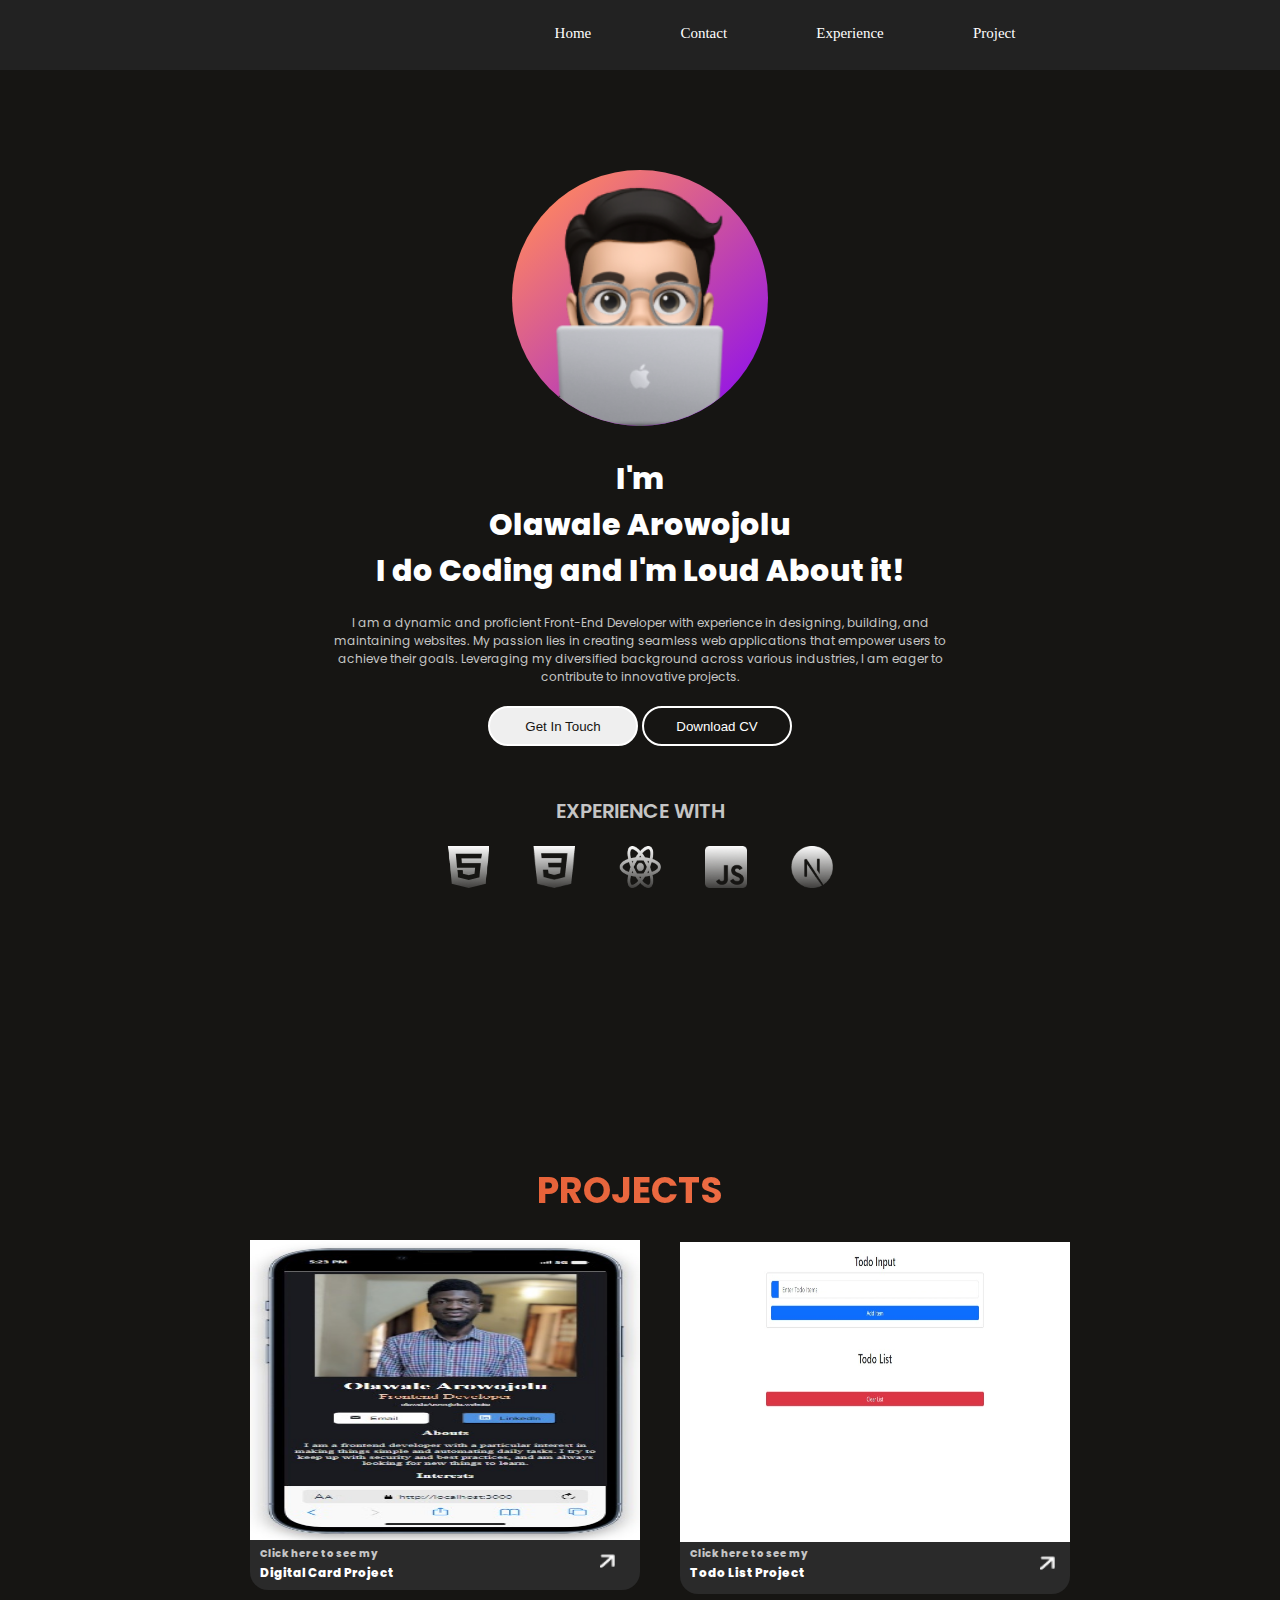
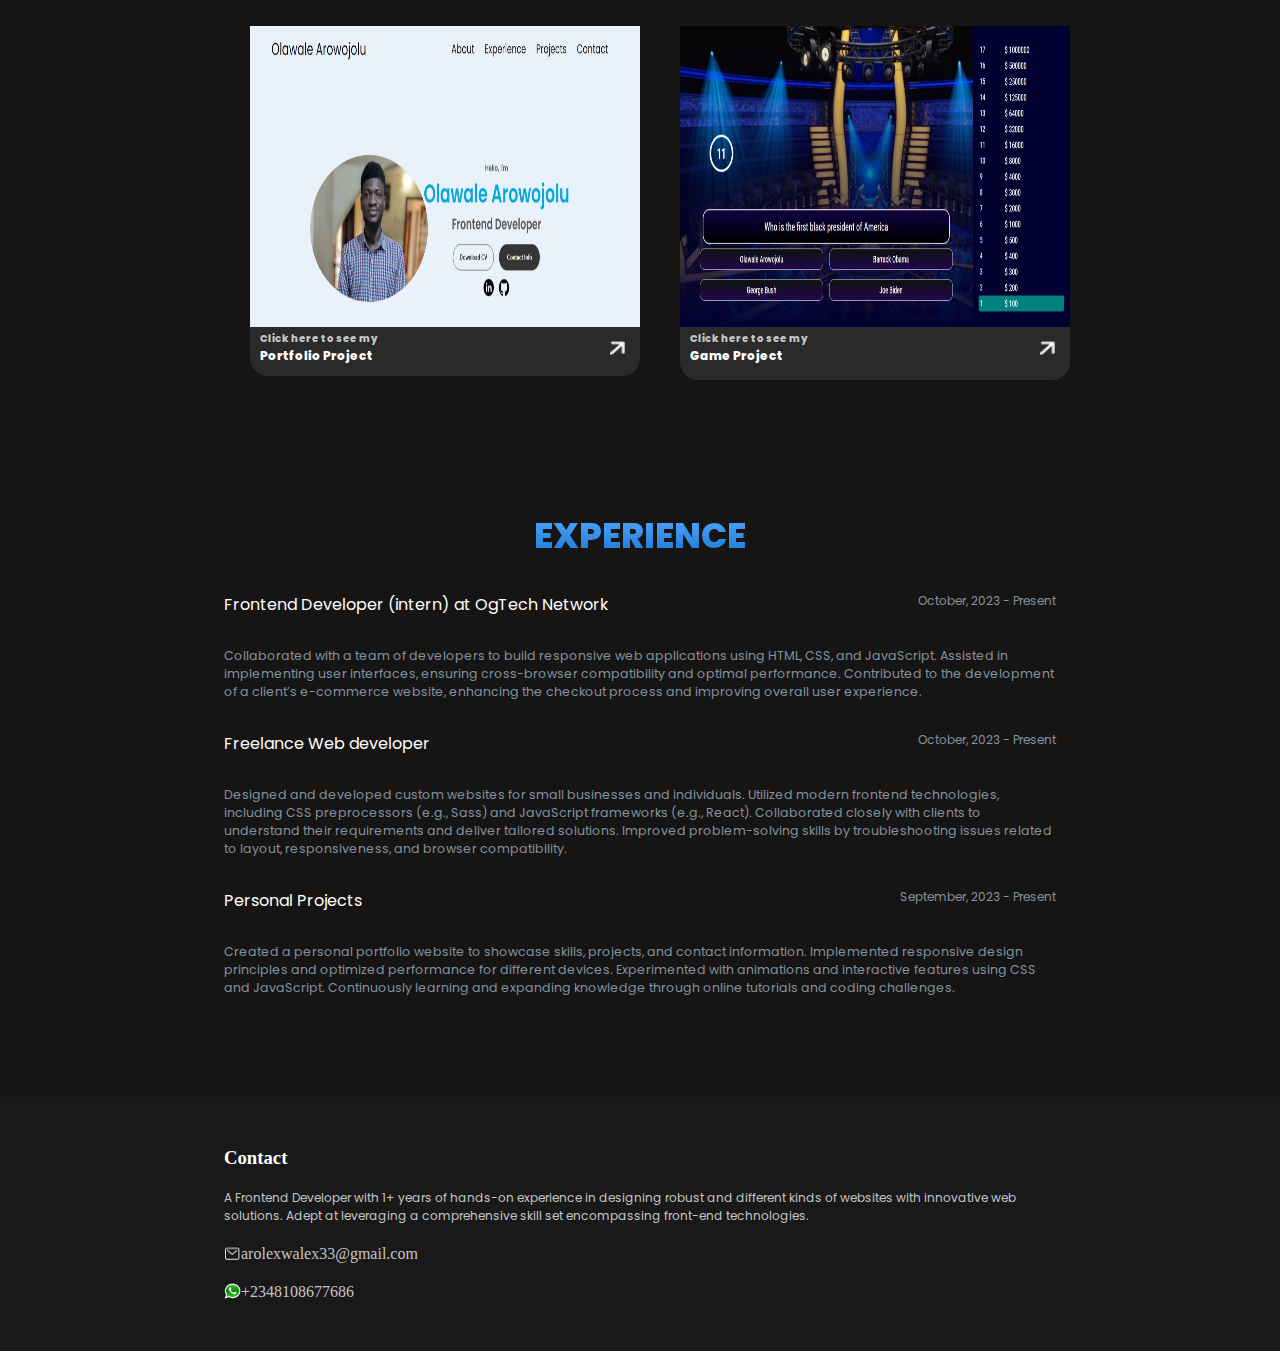
==== index.html @ 110fff24 "my newest portfolio" ====
<!DOCTYPE html>
<html lang="en">
  <head>
    <meta charset="UTF-8" />
    <meta name="viewport" content="width=device-width, initial-scale=1.0" />
    <link rel="stylesheet" href="style.css" />
    <link rel="stylesheet" href="mediaqueries.css" />
    <title>My Latest Portfolio</title>
  </head>
  <body>
    <div class="body_container">
      <header>
        <nav id="desktop-nav">
          <div>
            <ul class="nav-links">
              <li><a href="#home">Home</a></li>
              <li><a href="#contact">Contact</a></li>
              <li><a href="#experience">Experience</a></li>
              <li><a href="#projects">Project</a></li>
            </ul>
          </div>
        </nav>

        <nav id="hamburger_nav">
          <div class="hamburger_menu">
            <div class="hamburger_icon" onclick="toggleMenu()">
              <span></span>
              <span></span>
              <span></span>
            </div>
            <div class="menu_links">
              <li><a href="#home" onclick="toggleMenu()">Home</a></li>
              <li><a href="#contact" onclick="toggleMenu()">Contact</a></li>
              <li>
                <a href="#experience" onclick="toggleMenu()">Experience</a>
              </li>
              <li><a href="#projects_" onclick="toggleMenu()">Project</a></li>
            </div>
          </div>
        </nav>
      </header>

      <section id="home">
        <div class="my-image-container">
          <img src="./assets/avater-comp.png" alt="Avater" class="avatar" />
        </div>
        <div class="title-container">
          <h1 class="title">
            I'm <br />Olawale Arowojolu <br /><span class="fancy-color"
              >I do Coding and I'm Loud About it!</span
            >
          </h1>
        </div>
        <div class="about-section">
          <p class="about-text">
            I am a dynamic and proficient Front-End Developer with experience in
            designing, building, and maintaining websites. My passion lies in
            creating seamless web applications that empower users to achieve
            their goals. Leveraging my diversified background across various
            industries, I am eager to contribute to innovative projects.
          </p>
        </div>
        <div class="btn-sec">
          <button class="btn-1" onclick="location.href='./#contact'">
            Get In Touch
          </button>
          <button class="btn-2" onclick="window.open('./assets/Resume.pdf')">
            Download CV
          </button>
        </div>
        <h3 class="experience-title">EXPERIENCE WITH</h3>
        <div class="dev-icons">
          <img src="./assets/html.png" alt="Html" class="icon-img" />
          <img src="./assets/css.png" alt="CSS" class="icon-img" />
          <img src="./assets/reactjs.png" alt="React-icon" class="icon-img" />
          <img src="/assets/javascript.png" alt="node-icon" class="icon-img" />
          <img src="/assets/nodejs.png" alt="node-icon" class="icon-img" />
        </div>
      </section>

      <section id="projects">
        <div class="sec_heading">
          <h3>projects</h3>
        </div>
        <div class="my_projects">
          <div class="rectangle"></div>
          <img
            src="./assets/Digital_card.jpeg"
            alt="Digital_card"
            class="digital_card"
          />
          <div class="project-1-click">
            <p class="ctv-1">Click here to see my</p>
            <p class="digital-caption">Digital Card Project</p>
          </div>
          <img
            src="./assets/View Icon.png"
            alt="view_icon"
            class="view-icon-1"
            onclick="location.href='https://clinquant-arithmetic-ba75f6.netlify.app/'"
          />
        </div>
        <div class="my_projects">
          <div class="rec-2"></div>
          <div class="project-2-click">
            <p class="ctv-2">Click here to see my</p>
            <p class="todo_list">Todo List Project</p>
          </div>
          <img src="./assets/Todo.jpeg" alt="Todo list" class="to_do" />
          <img
            src="./assets/View Icon.png"
            alt="view_icon"
            class="view-icon-2"
            onclick="location.href='https://startling-nasturtium-d9993f.netlify.app/'"
          />

          <div class="my_projects">
            <div class="rec-3"></div>
            <img
              src="./assets/portfolio_picture.jpeg"
              alt="Portfolio Project"
              class="portfolio_picture"
            />
            <div class="project-3-click">
              <p class="ctv-3">
                Click here to see my
              </p>
              <p class="portfolio-caption">Portfolio Project</p>
            </div>
            <img
              src="./assets/View Icon.png"
              alt="view_icon"
              class="view-icon-3"
              onclick="location.href='https://olawalearowojolu1.netlify.app/'"
            />

            <div class="rec-4"></div>
            <img
              src="./assets/game_app.jpeg"
              alt="Game_app"
              class="game_app_picture"
            />
            <div class="project-4-click">
              <p class="ctv-4">
                Click here to see my
              </p>
              <p class="portfolio-caption">Game Project</p>
            </div>
            <img
              src="./assets/View Icon.png"
              alt="view_icon"
              class="view-icon-4"
              onclick="location.href='https://mygameapparolex.netlify.app/'"
            />
          </div>
        </div>
      </section>

      <section id="experience">
        <div class="exp_sec_heading">
          <h3 class="experience_heading">Experience</h3>
        </div>

        <div class="experience-container">
          <p class="experience_company-1">
            Frontend Developer (intern) at OgTech Network
          </p>
          <p class="exp-time">October, 2023 - Present</p>
        </div>
        <p class="experience_paragraph-1, exp">
          Collaborated with a team of developers to build responsive web
          applications using HTML, CSS, and JavaScript. Assisted in implementing
          user interfaces, ensuring cross-browser compatibility and optimal
          performance. Contributed to the development of a client’s e-commerce
          website, enhancing the checkout process and improving overall user
          experience.
        </p>
        <div class="experience-container">
          <p class="experience_company-2">
            Freelance Web developer
          </p>
          <p class="exp-time">October, 2023 - Present</p>
        </div>
        <p class="experience_paragraph-2 exp">
          Designed and developed custom websites for small businesses and
          individuals. Utilized modern frontend technologies, including CSS
          preprocessors (e.g., Sass) and JavaScript frameworks (e.g., React).
          Collaborated closely with clients to understand their requirements and
          deliver tailored solutions. Improved problem-solving skills by
          troubleshooting issues related to layout, responsiveness, and browser
          compatibility.
        </p>

        <div class="experience-container">
          <p class="experience_company-3">
            Personal Projects
          </p>
          <p class="exp-time">September, 2023 - Present</p>
        </div>

        <p class="experience_paragraph-3 exp">
          Created a personal portfolio website to showcase skills, projects, and
          contact information. Implemented responsive design principles and
          optimized performance for different devices. Experimented with
          animations and interactive features using CSS and JavaScript.
          Continuously learning and expanding knowledge through online tutorials
          and coding challenges.
        </p>
      </section>
      <section id="contact">
        <footer id="footer">
          <h3 class="contact">Contact</h3>

          <p class="contact_paragraph">
            A Frontend Developer with 1+ years of hands-on experience in
            designing robust and different kinds of websites with innovative web
            solutions. Adept at leveraging a comprehensive skill set
            encompassing front-end technologies.
          </p>
          <div class="footer-img">
            <img src="./assets/Email Icon.png" alt="Email" class="email_icon" />
            <p class="my_email_address">arolexwalex33@gmail.com</p>
          </div>
          <div class="footer-img">
            <img
              src="./assets/Whatsapp_Logo.png"
              alt="Whatsapp"
              class="whatsapp_logo"
            />
            <p class="number">+2348108677686</p>
          </div>
        </footer>
      </section>
    </div>
    <script src="script.js"></script>
  </body>
</html>
---- style.css ----
@import url("https://fonts.googleapis.com/css2?family=Poppins:wght@300;400;500;600&display=swap");

* {
  margin: 0;
  padding: 0;
}

body {
  max-width: 100%;
  background: #161513;
}
nav{
  background: #222222;
  height: 70px;
  
}

#desktop-nav {
  background: #222222;
  padding-right: 200px;

}

.nav-links {
  display: flex;
  float: right;
  list-style: none;
  margin: 5px;
  width: 50%;
  text-align: center;
  gap: 10px;
  padding: 20px;
  justify-content: space-around;
  font-size: 15px;
  font-weight: 600px;
}
a {
  text-decoration: none;
  color: white;
  text-decoration-color: lightgrey;
}

a:hover {
  color: #8491a0;
  text-decoration: underline;
  text-underline-offset: 1rem;
  text-decoration-color: #c5c5c5;
}

/* Hamburger nav */

#hamburger_nav {
  display: none;
  background: #222222;
}

.hamburger_menu {
  position: relative;
  display: inline-block;
  background: #222222;
}

.hamburger_icon {
  padding-top: 20px;
  display: flex;
  flex-direction: column;
  justify-content: space-between;
  height: 24px;
  width: 30px;
  cursor: pointer;
}

.hamburger_icon span {
  width: 100%;
  height: 2px;
  background-color: white;
  transition: all 0.3 ease-in-out;
}

.menu_links {
  /* position: absolute; */
  top: 100%;
  list-style: none;
  right: 0;
  background-color: rgb(34, 30, 30);
  color: white;
  width: fit-content;
  max-height: 0;
  overflow: hidden;
  transition: all 0.3 ease-in-out;
}

.menu_links a {
  display: block;
  padding: 10px;
  text-align: center;
  font-size: 1.5rem;
  color: grey;
  text-decoration: none;
  transition: all 0.3 ease-in-out;
}

.menu_links.open {
  max-height: 300px;
}
.hamburger_icon.open span:first-child {
  transform: rotate(45deg) translate(10px, 5px);
}

.hamburger_icon.open span:nth-child(2) {
  opacity: 0;
}

.hamburger_icon.open span:last-child {
  transform: rotate(-45deg) translate(10px, -5px);
}

.hamburger_icon span:first-child {
  transform: none;
}

.hamburger_icon span:first-child {
  opacity: 1;
}

.hamburger_icon span:first-child {
  transform: none;
}






.my-image-container {
  padding-top: 100px;
}

.avatar {
  border: 5px;
  background: linear-gradient(137.59deg, #ff8660 9.86%, #8000ff 104.95%);
  border-radius: 50%;
  margin-left: auto;
  margin-right: auto;
  width: 20%;
  display: block;
}

.title {
  width: 50%;
  text-align: center;
  margin: auto;
  font-family: "Poppins";
  font-style: normal;
  font-weight: 800;
  font-size: 30px;
  color: #ffffff;
  padding-top: 30px;
}
.about-text {
  margin: auto;
  width: 50%;
  text-align: center;
  font-family: "poppins";
  color: #c5c5c5;
  font-size: 12px;
  padding-top: 20px;
}

.btn-sec {
  margin: auto;
  text-align: center;
  padding-top: 20px;
}
.btn-1,
.btn-2 {
  border-radius: 50px;
  border-style: solid;
  border-color: #ffffff;
  color: #161513;
  width: 150px;
  height: 40px;
}

btn-1 {
  border-width: 0px, 0px, 0px, 0px;
  border-style: solid;
  border-color: #ffffff;
  color: #161513;
}

.btn-2 {
  border-width: 2px, 2px, 2px, 2px;
  border-style: solid;
  background-color: #161513;
  border-color: #ffffff;
  color: #ffffff;
}

.experience-title {
  font-family: Poppins;
  font-size: 20px;
  font-weight: 600;
  text-align: center;
  width: 208px;
  color: #c5c5c5;
  margin: auto;
  padding-top: 50px;
}
.dev-icons {
  margin: auto;
  text-align: center;
}

.icon-img {
  width: 42px;
  height: 42px;
  padding: 20px;
}

.sec_heading {
  font-family: Poppins;
  font-size: 31px;
  font-weight: 800;
  text-align: center;
  text-transform: uppercase;
  background: -webkit-linear-gradient(180deg, #ff8660 0%, #d5491d 100%);
  -webkit-background-clip: text;
  -webkit-text-fill-color: transparent;
  padding-top: 250px;
  padding-right: 20px;
}

.rectangle {
  width: 390px;
  height: 301px;
  border-radius: 18px;
  margin-top: 70px;
  margin-left: 250px;
  background: #2a2a2a;
}
.my_projects {
  padding-top: 1px;
}

.digital_card {
  width: 390px;
  height: 300px;
  border-radius: 18px, 18px, 0px, 0px;
  margin-bottom: 120px;
  margin-left: 250px;
  margin-top: -350px;
}

.project-1-click {
  width: 156.84px;
  height: 40px;
  margin-top: -120px;
  margin-left: 260px;
}

.ctv-1 {
  font-family: Poppins;
  font-size: 10px;
  font-weight: 800;
  line-height: 19px;
  letter-spacing: 0em;
  text-align: left;
  color: #c5c5c5;
}
.digital-caption {
  font-family: Poppins;
  font-size: 12px;
  font-weight: 800;
  line-height: 20px;
  letter-spacing: 0em;
  text-align: left;
  color: #ffffff;
}

.view-icon-1 {
  width: 15.17px;
  height: 14.09px;
  margin-top: -30px;
  margin-bottom: 600px;
  margin-left: 600px;
  cursor: pointer;
}

.rec-2 {
  width: 390px;
  height: 301px;
  border-radius: 18px;
  background: #2a2a2a;
  margin-left: 680px;
  margin-top: -880px;
}

.to_do {
  width: 390px;
  height: 300px;
  border-radius: 18px, 18px, 0px, 0px;
  margin-top: -342px;
  margin-bottom: 120px;
  margin-left: 680px;
}

.view-icon-2 {
  width: 15.17px;
  height: 14.09px;
  margin-top: -110px;
  margin-bottom: 600px;
  margin-left: 1040px;
  cursor: pointer;
}

.ctv-2 {
  font-family: Poppins;
  font-size: 10px;
  font-weight: 800;
  line-height: 19px;
  letter-spacing: 0em;
  text-align: left;
  color: #c5c5c5;
}
.todo_list {
  font-family: Poppins;
  font-size: 12px;
  font-weight: 800;
  line-height: 20px;
  letter-spacing: 0em;
  text-align: left;
  color: #ffffff;
}

.project-2-click {
  width: 156.84px;
  height: 40px;
  margin-top: -50px;
  margin-left: 690px;
}

.rec-3 {
  width: 390px;
  height: 301px;
  border-radius: 18px;
  margin-top: -500px;
  margin-left: 250px;
  background: #2a2a2a;
}

.portfolio_picture {
  width: 390px;
  height: 301px;
  border-radius: 18px, 18px, 0px, 0px;
  margin-top: -350px;
  margin-bottom: 120px;
  margin-left: 250px;
}

.project-3-click {
  width: 156.84px;
  height: 40px;
  margin-top: -120px;
  margin-left: 260px;
}

.ctv-3 {
  font-family: Poppins;
  font-size: 10px;
  font-weight: 800;
  text-align: left;
  color: #c5c5c5;
}
.portfolio-caption {
  font-family: Poppins;
  font-size: 12px;
  font-weight: 800;
  text-align: left;
  color: #ffffff;
}

.view-icon-3 {
  width: 15.17px;
  height: 14.09px;
  margin-top: -30px;
  margin-bottom: 600px;
  margin-left: 610px;
  cursor: pointer;
}

.rec-4 {
  width: 390px;
  height: 301px;
  border-radius: 18px;
  background: #2a2a2a;
  margin-left: 680px;
  margin-top: -880px;
}

.game_app_picture {
  width: 390px;
  height: 301px;
  border-radius: 18px, 18px, 0px, 0px;
  margin-top: -354px;
  margin-bottom: 120px;
  margin-left: 680px;
}

.view-icon-4 {
  width: 15.17px;
  height: 14.09px;
  margin-top: -30px;
  margin-bottom: 600px;
  margin-left: 1040px;
  cursor: pointer;
}

.ctv-4 {
  font-family: Poppins;
  font-size: 10px;
  font-weight: 800;
  text-align: left;
  color: #c5c5c5;
}
.portfolio-caption {
  font-family: Poppins;
  font-size: 12px;
  font-weight: 800;
  text-align: left;
  color: #ffffff;
}

.project-4-click {
  width: 156.84px;
  height: 40px;
  margin-top: -120px;
  margin-left: 690px;
}

.experience_heading {
  font-family: Poppins;
  font-size: 35px;
  font-weight: 800;
  text-transform: uppercase;
  text-align: center;
  margin-top: -450px;
  background: linear-gradient(180deg, #5badff 0%, #1373d1 100%);
  -webkit-background-clip: text;
  -webkit-text-fill-color: transparent;
  background-clip: text;
  text-fill-color: transparent;
}

.experience-container {
  margin: auto;
  display: flex;
  flex-direction: row;
  justify-content: space-between;
  text-align: center;
  width: 65%;
  padding: 30px 0;
  font-family: poppins;
  color: white;
}

#projects {
  margin: auto;
  align-items: center;
}

.exp {
  font-family: Poppins;
  font-style: normal;
  font-weight: 400;
  font-size: 12.4937px;
  display: flex;
  margin: auto;
  width: 65%;
  align-items: center;
  color: #8491a0;
}

.exp-time {
  color: #8491a0;
  font-size: 12px;
}

#contact {
  background: #191919;
  margin-top: 100px;
}
#footer {
  width: 65%;
  align-items: center;
  margin: auto;
  padding: 50px 0;
}

.whatsapp_logo {
  width: 17px;
  height: 16px;
}

.footer-img {
  display: flex;
  flex-direction: row;
  padding-top: 20px;
  /* float: left; */
  width: 80%;
  color: #c5c5c5;
}

.contact_paragraph {
  color: #c5c5c5;
  font-size: 12px;
  font-family: poppins;
}

.contact {
  color: #ffffff;
  padding-bottom: 20px;
}
---- mediaqueries.css ----
@media screen and (max-width: 1400px) {



  #home {
    height: 83vh;
    margin-bottom: 6rem;
  }
  .about-sesction {
    flex-wrap: wrap;
  }
  #projects {
    height: fit content;
  }

  
  
  .experience_heading {
    font-family: Poppins;
    font-size: 35px;
    font-weight: 800;
    text-transform: uppercase;
    text-align: center;
    margin-top: -450px;
    background: linear-gradient(180deg, #5badff 0%, #1373d1 100%);
    -webkit-background-clip: text;
    -webkit-text-fill-color: transparent;
    background-clip: text;
    text-fill-color: transparent;
  }
  
  .experience-container {
    margin: auto;
    display: flex;
    flex-direction: row;
    justify-content: space-between;
    text-align: center;
    width: 65%;
    padding: 30px 0;
    font-family: poppins;
    color: white;
  }
  
  #projects {
    margin: auto;
    align-items: center;
  }
  
  .exp {
    font-family: Poppins;
    font-style: normal;
    font-weight: 400;
    font-size: 12.4937px;
    display: flex;
    margin: auto;
    width: 65%;
    align-items: center;
    color: #8491a0;
  }
  
  .exp-time {
    color: #8491a0;
    font-size: 12px;
  }
  
  #contact {
    background: #191919;
    margin-top: 100px;
  }
  #footer {
    width: 65%;
    align-items: center;
    margin: auto;
    padding: 50px 0;
  }
  
  .whatsapp_logo {
    width: 17px;
    height: 16px;
  }
  
  .footer-img {
    display: flex;
    flex-direction: row;
    padding-top: 20px;
    /* float: left; */
    width: 80%;
    color: #c5c5c5;
  }
  
  .contact_paragraph {
    color: #c5c5c5;
    font-size: 12px;
    font-family: poppins;
  }
  
  .contact {
    color: #ffffff;
    padding-bottom: 20px;
  }
  



}

@media screen and (max-width: 1200px) {
  #desktop-nav {
    display: none;
  }
  #hamburger_nav {
    display: flex;
  }


  .rectangle {
    width: 390px;
    height: 301px;
    border-radius: 18px;
    margin-top: 70px;
    margin-left: 50px;
    background: #2a2a2a;
  }
  
  .digital_card {
    width: 390px;
    height: 300px;
    border-radius: 18px, 18px, 0px, 0px;
    margin-bottom: 120px;
    margin-left: 50px;
    margin-top: -350px;
  }
  
  .project-1-click {
    width: 156.84px;
    height: 40px;
    margin-top: -120px;
    margin-left: 60px;
  }
  
  .ctv-1 {
    font-family: Poppins;
    font-size: 10px;
    font-weight: 800;
    line-height: 19px;
    letter-spacing: 0em;
    text-align: left;
    color: #c5c5c5;
  }
  .digital-caption {
    font-family: Poppins;
    font-size: 12px;
    font-weight: 800;
    line-height: 20px;
    letter-spacing: 0em;
    text-align: left;
    color: #ffffff;
  }
  
  .view-icon-1 {
    width: 15.17px;
    height: 14.09px;
    margin-top: -30px;
    margin-bottom: 600px;
    margin-left: 400px;
  }
  
  .rec-2 {
    width: 390px;
    height: 301px;
    border-radius: 18px;
    background: #2a2a2a;
    margin-left: 480px;
    margin-top: -880px;
  }
  
  .to_do {
    width: 390px;
    height: 300px;
    border-radius: 18px, 18px, 0px, 0px;
    margin-top: -342px;
    margin-bottom: 120px;
    margin-left: 480px;
  }
  
  .view-icon-2 {
    width: 15.17px;
    height: 14.09px;
    margin-top: -110px;
    margin-bottom: 600px;
    margin-left: 830px;
  }
  
  .ctv-2 {
    font-family: Poppins;
    font-size: 10px;
    font-weight: 800;
    line-height: 19px;
    letter-spacing: 0em;
    text-align: left;
    color: #c5c5c5;
  }
  .todo_list {
    font-family: Poppins;
    font-size: 12px;
    font-weight: 800;
    line-height: 20px;
    letter-spacing: 0em;
    text-align: left;
    color: #ffffff;
  }
  
  .project-2-click {
    width: 156.84px;
    height: 40px;
    margin-top: -50px;
    margin-left: 490px;
  }
  
  .rec-3 {
    width: 390px;
    height: 301px;
    border-radius: 18px;
    margin-top: -500px;
    margin-left: 50px;
    background: #2a2a2a;
  }
  
  .portfolio_picture {
    width: 390px;
    height: 301px;
    border-radius: 18px, 18px, 0px, 0px;
    margin-top: -350px;
    margin-bottom: 120px;
    margin-left: 50px;
  }
  
  .project-3-click {
    width: 156.84px;
    height: 40px;
    margin-top: -120px;
    margin-left: 60px;
  }
  
  .ctv-3 {
    font-family: Poppins;
    font-size: 10px;
    font-weight: 800;
    text-align: left;
    color: #c5c5c5;
  }
  .portfolio-caption {
    font-family: Poppins;
    font-size: 12px;
    font-weight: 800;
    text-align: left;
    color: #ffffff;
  }
  
  .view-icon-3 {
    width: 15.17px;
    height: 14.09px;
    margin-top: -30px;
    margin-bottom: 600px;
    margin-left: 410px;
  }
  
  .rec-4 {
    width: 390px;
    height: 301px;
    border-radius: 18px;
    background: #2a2a2a;
    margin-left: 480px;
    margin-top: -880px;
  }
  
  .game_app_picture {
    width: 390px;
    height: 301px;
    border-radius: 18px, 18px, 0px, 0px;
    margin-top: -354px;
    margin-bottom: 120px;
    margin-left: 480px;
  }
  
  .view-icon-4 {
    width: 15.17px;
    height: 14.09px;
    margin-top: -30px;
    margin-bottom: 600px;
    margin-left: 840px;
  }
  
  .ctv-4 {
    font-family: Poppins;
    font-size: 10px;
    font-weight: 800;
    text-align: left;
    color: #c5c5c5;
  }
  .portfolio-caption {
    font-family: Poppins;
    font-size: 12px;
    font-weight: 800;
    text-align: left;
    color: #ffffff;
  }
  
  .project-4-click {
    width: 156.84px;
    height: 40px;
    margin-top: -120px;
    margin-left: 490px;
  }

  
}

@media screen and (max-width: 600px) {

  nav{
    height: 70px;
  }
  .about-section {
    position: relative;
  }
  .experience-title {
    position: relative;
  }

  .avatar {
    width: 20%;
  }

  #contact,
  footer {
    height: 40vh;
  }
  #home {
    height: 83vh;
    margin-bottom: 0;
  }

  .icon-img {
    width: 32px;
    height: 32px;
    padding: 20px 10px;
  }

  .experience_heading {
  
  }
  .sec_heading {
    margin-top: 50px;
  }
  .my_projects {
    padding-left: 10px;
    display: flex;
    flex-direction: column;
  }

  .rectangle {
    width: 350px;
    height: 291px;
    border-radius: 18px;
    margin-top: 70px;
    margin-left: 10px;
    background: #2a2a2a;
  }
  .my_projects {
    padding-top: 1px;
  }
  
  .digital_card {
    width: 350px;
    height: 291px;
    border-radius: 18px, 18px, 0px, 0px;
    margin-bottom: 120px;
    margin-left: 10px;
    margin-top: -350px;
  }
  
  .project-1-click {
    width: 156.84px;
    height: 40px;
    margin-top: -120px;
    margin-left: 16px;
  }
  
  .ctv-1 {
    font-family: Poppins;
    font-size: 10px;
    font-weight: 800;
    line-height: 19px;
    letter-spacing: 0em;
    text-align: left;
    color: #c5c5c5;
  }
  .digital-caption {
    font-family: Poppins;
    font-size: 12px;
    font-weight: 800;
    line-height: 20px;
    letter-spacing: 0em;
    text-align: left;
    color: #ffffff;
  }
  
  .view-icon-1 {
    width: 15.17px;
    height: 14.09px;
    margin-top: -30px;
    margin-bottom: 600px;
    margin-left: 320px;
  }
  
  .rec-2 {
    width: 350px;
    height: 291px;
    border-radius: 18px;
    background: #2a2a2a;
    margin-left: 10px;
    margin-top: -470px;
  }
  
  .to_do {
    width: 350px;
    height: 291px;
    border-radius: 18px, 18px, 0px, 0px;
    margin-top: -initial;
    margin-bottom: 120px;
    margin-left: 10px;
  }
  
  .view-icon-2 {
    width: 15.17px;
    height: 14.09px;
    margin-top: -110px;
    margin-bottom: 600px;
    margin-left: 320px;
  }
  
  .ctv-2 {
    font-family: Poppins;
    font-size: 10px;
    font-weight: 800;
    line-height: 19px;
    letter-spacing: 0em;
    text-align: left;
    color: #c5c5c5;
  }
  .todo_list {
    font-family: Poppins;
    font-size: 12px;
    font-weight: 800;
    line-height: 20px;
    letter-spacing: 0em;
    text-align: left;
    color: #ffffff;
  }
  
  .project-2-click {
    width: 156.84px;
    height: 40px;
    margin-top: -50px;
    margin-left: 16px;
  }
  
  .rec-3 {
    width: 350px;
    height: 291px;
    border-radius: 18px;
    margin-top: -470px;
    margin-left: 8px;
    background: #2a2a2a;
  }
  
  .portfolio_picture {
    width: 350px;
    height: 291px;
    border-radius: 18px, 18px, 0px, 0px;
    margin-top: -350px;
    margin-bottom: 120px;
    margin-left: 8px;
  }
  
  .project-3-click {
    width: 156.84px;
    height: 40px;
    margin-top: -110px;
    margin-left: 16px;
  }
  
  .ctv-3 {
    font-family: Poppins;
    font-size: 10px;
    font-weight: 800;
    text-align: left;
    color: #c5c5c5;
  }
  .portfolio-caption {
    font-family: Poppins;
    font-size: 12px;
    font-weight: 800;
    text-align: left;
    color: #ffffff;
  }
  
  .view-icon-3 {
    width: 15.17px;
    height: 14.09px;
    margin-top: -30px;
    margin-bottom: 600px;
    margin-left: 320px;
  }
  
  .rec-4 {
    width: 350px;
    height: 291px;
    border-radius: 18px;
    background: #2a2a2a;
    margin-left: 10px;
    margin-top: -480px;
  }
  
  .game_app_picture {
    width: 350px;
    height: 291px;
    border-radius: 18px, 18px, 0px, 0px;
    margin-top: -354px;
    /* margin-bottom: 120px; */
    margin-left: 10px;
  }
  
  .view-icon-4 {
    width: 15.17px;
    height: 14.09px;
    margin-top: -25px;
    /* margin-bottom: 600px; */
    margin-left: 320px;
  }
  
  .ctv-4 {
    font-family: Poppins;
    font-size: 10px;
    font-weight: 800;
    text-align: left;
    color: #c5c5c5;
  }
  .portfolio-caption {
    font-family: Poppins;
    font-size: 12px;
    font-weight: 800;
    text-align: left;
    color: #ffffff;
  }
  
  .project-4-click {
    width: 156.84px;
    height: 40px;
    margin-top: -110px;
    margin-left: 16px;
  }

}
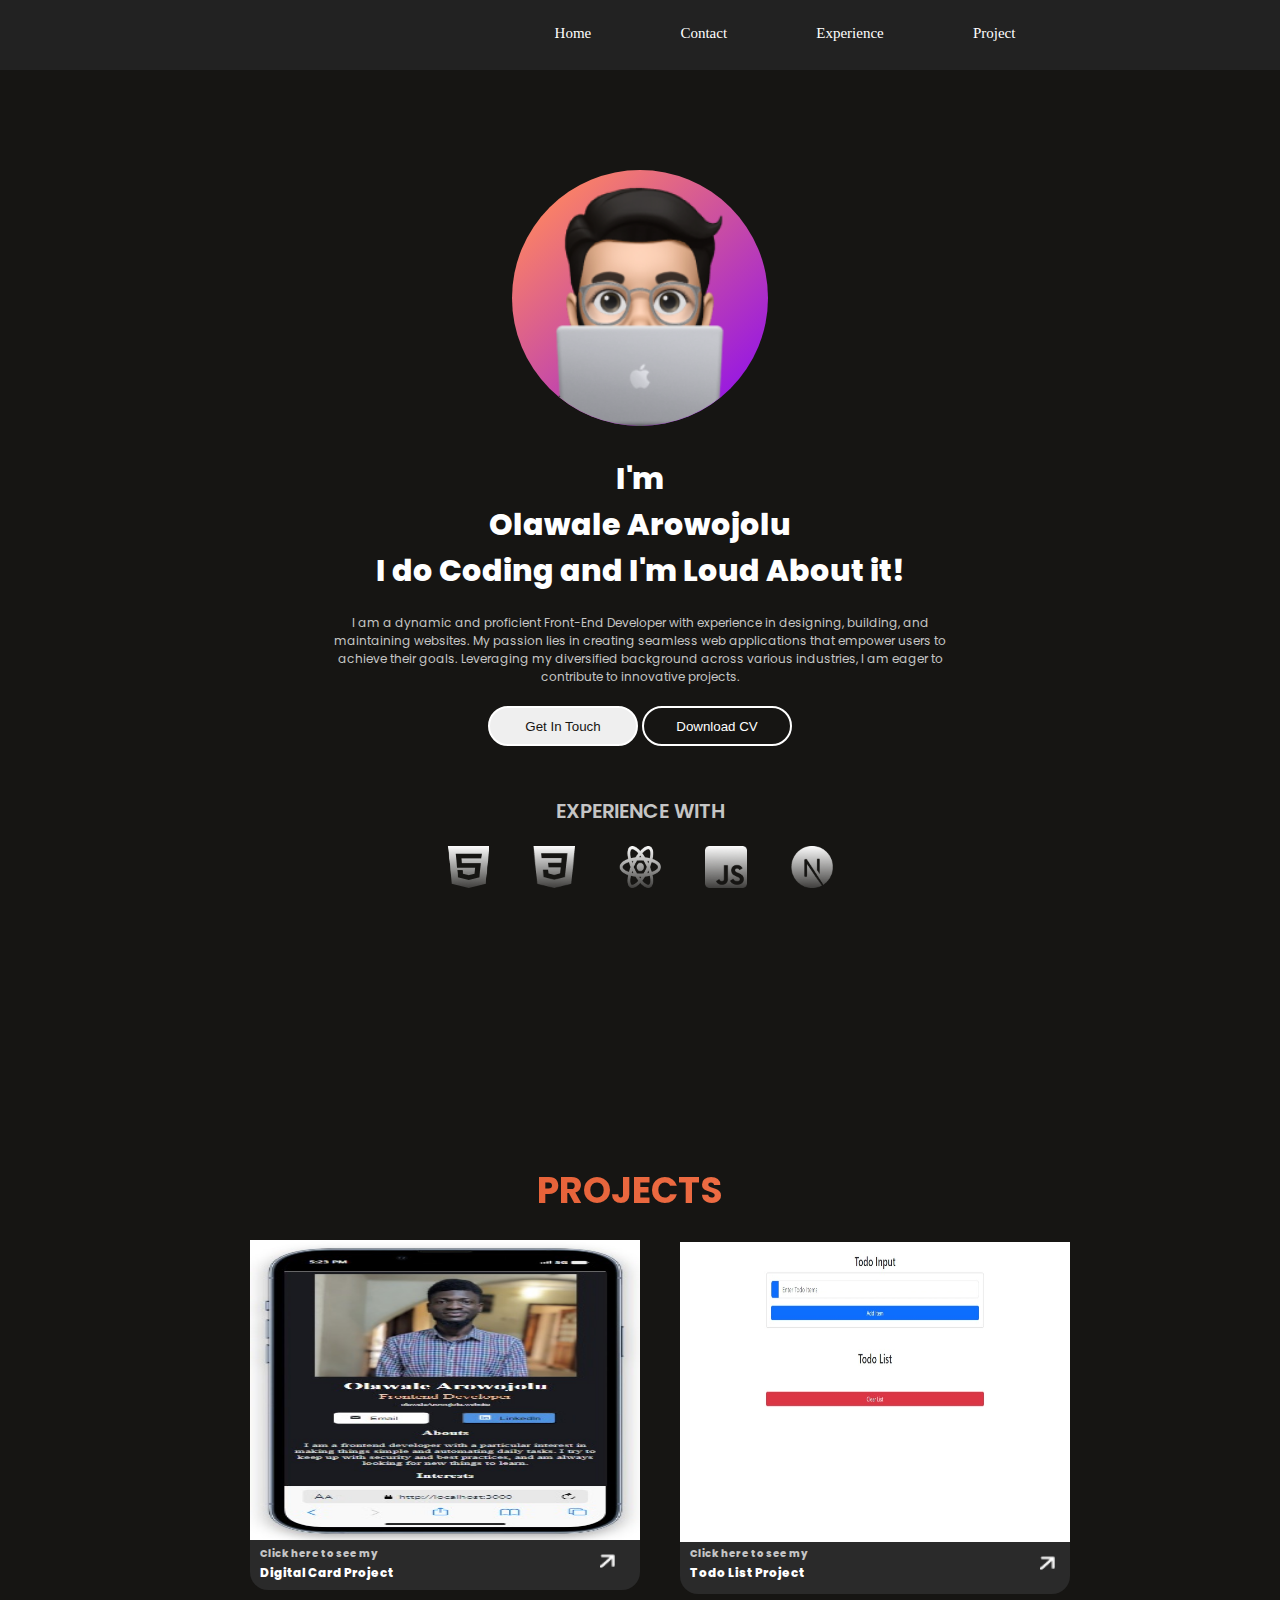
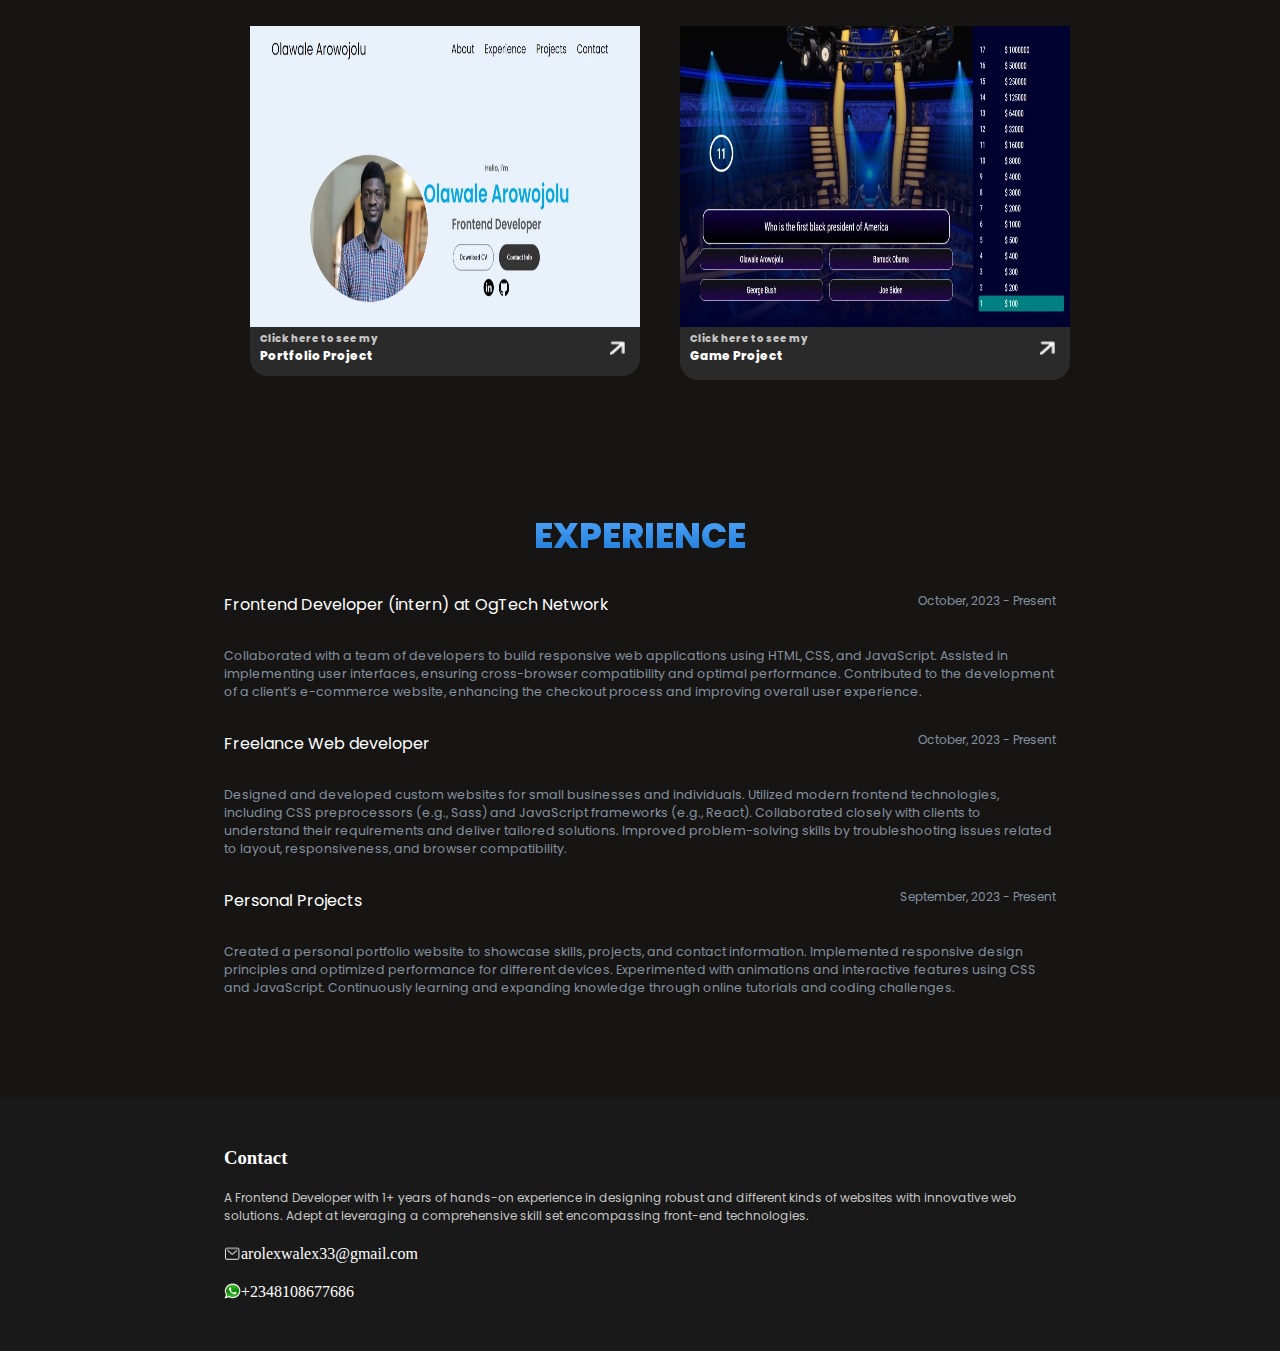
==== commit 38286d69: "updated" ====
--- a/index.html
+++ b/index.html
@@ -219,7 +219,7 @@
           </p>
           <div class="footer-img">
             <img src="./assets/Email Icon.png" alt="Email" class="email_icon" />
-            <p class="my_email_address">arolexwalex33@gmail.com</p>
+            <p class="my_email_address"><a href="mailto:arolexwalex33@gmail.com">arolexwalex33@gmail.com</a></p>
           </div>
           <div class="footer-img">
             <img
@@ -227,7 +227,7 @@
               alt="Whatsapp"
               class="whatsapp_logo"
             />
-            <p class="number">+2348108677686</p>
+            <p class="number"><a href="https://wa.link/ye28p6">+2348108677686 </a></p>
           </div>
         </footer>
       </section>
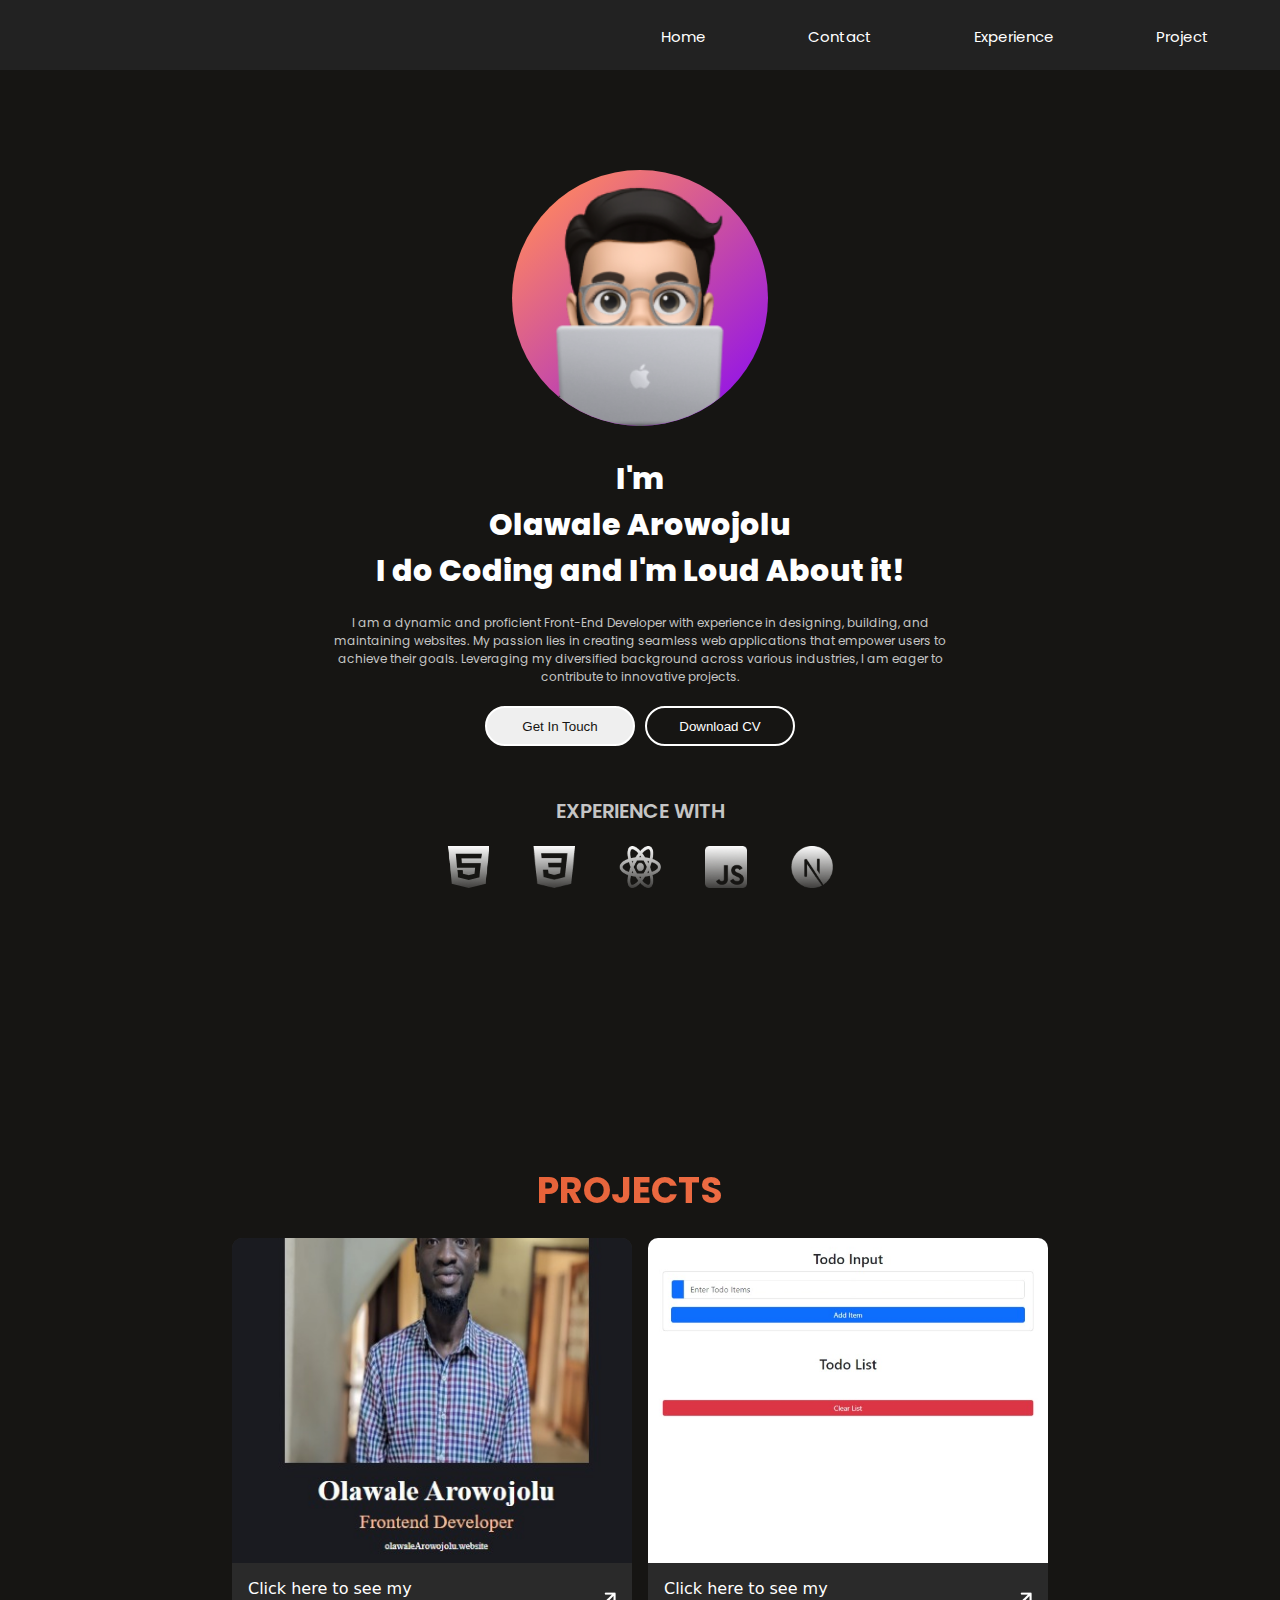
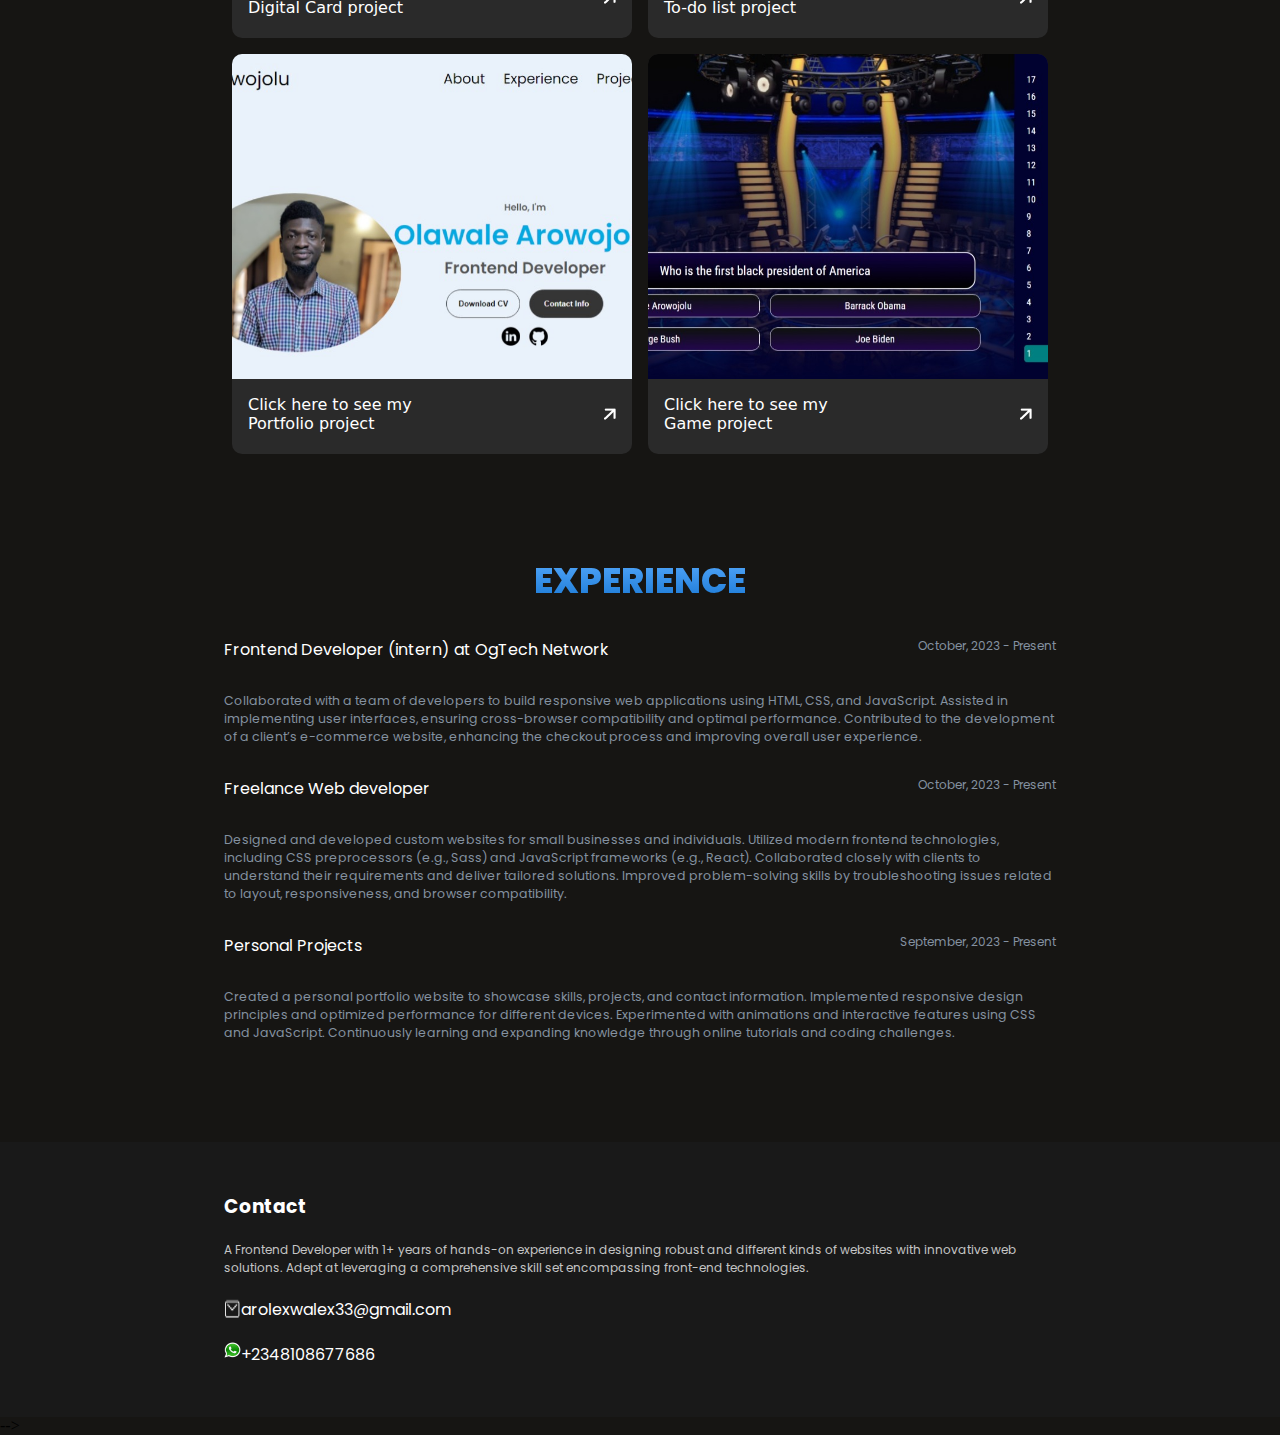
==== commit a83a55c9: "update" ====
--- a/index.html
+++ b/index.html
@@ -83,75 +83,102 @@
           <h3>projects</h3>
         </div>
         <div class="my_projects">
-          <div class="rectangle"></div>
-          <img
-            src="./assets/Digital_card.jpeg"
-            alt="Digital_card"
-            class="digital_card"
-          />
-          <div class="project-1-click">
-            <p class="ctv-1">Click here to see my</p>
-            <p class="digital-caption">Digital Card Project</p>
-          </div>
-          <img
-            src="./assets/View Icon.png"
-            alt="view_icon"
-            class="view-icon-1"
-            onclick="location.href='https://clinquant-arithmetic-ba75f6.netlify.app/'"
-          />
-        </div>
-        <div class="my_projects">
-          <div class="rec-2"></div>
-          <div class="project-2-click">
-            <p class="ctv-2">Click here to see my</p>
-            <p class="todo_list">Todo List Project</p>
-          </div>
-          <img src="./assets/Todo.jpeg" alt="Todo list" class="to_do" />
-          <img
-            src="./assets/View Icon.png"
-            alt="view_icon"
-            class="view-icon-2"
-            onclick="location.href='https://startling-nasturtium-d9993f.netlify.app/'"
-          />
-
-          <div class="my_projects">
-            <div class="rec-3"></div>
-            <img
-              src="./assets/portfolio_picture.jpeg"
-              alt="Portfolio Project"
-              class="portfolio_picture"
-            />
-            <div class="project-3-click">
-              <p class="ctv-3">
-                Click here to see my
-              </p>
-              <p class="portfolio-caption">Portfolio Project</p>
-            </div>
-            <img
-              src="./assets/View Icon.png"
-              alt="view_icon"
-              class="view-icon-3"
-              onclick="location.href='https://olawalearowojolu1.netlify.app/'"
-            />
-
-            <div class="rec-4"></div>
-            <img
-              src="./assets/game_app.jpeg"
-              alt="Game_app"
-              class="game_app_picture"
-            />
-            <div class="project-4-click">
-              <p class="ctv-4">
-                Click here to see my
-              </p>
-              <p class="portfolio-caption">Game Project</p>
-            </div>
-            <img
-              src="./assets/View Icon.png"
-              alt="view_icon"
-              class="view-icon-4"
-              onclick="location.href='https://mygameapparolex.netlify.app/'"
-            />
+          <div class="rectangle">
+            <div class="img-container">
+              <img
+                src="./assets/Screenshot_30-3-2024_113222_localhost.jpeg"
+                alt="Digital_card"
+                class="card-image"
+              />
+            </div>
+            <div class="card-footer">
+              <div class="card-text">
+                <p class="card-subtext">Click here to see my</p>
+                <p class="card-title">Digital Card project</p>
+              </div>
+              <div class="arrow-icon">
+                <img
+                  src="./assets/View Icon.png"
+                  alt="view_icon"
+                  class="view-icon-1"
+                  onclick="location.href='https://clinquant-arithmetic-ba75f6.netlify.app/'"
+                />
+              </div>
+            </div>
+          </div>
+
+          <div class="rectangle">
+            <div class="img-container">
+              <img
+                src="./assets/Todo.jpeg"
+                alt="Todo list"
+                class="card-image"
+              />
+            </div>
+
+            <div class="card-footer">
+              <div class="card-text">
+                <p class="card-subtext">Click here to see my</p>
+                <p class="card-title">To-do list project</p>
+              </div>
+              <div class="arrow-icon">
+                <img
+                  src="./assets/View Icon.png"
+                  alt="view_icon"
+                  class="view-icon-2"
+                  onclick="location.href='https://startling-nasturtium-d9993f.netlify.app/'"
+                />
+              </div>
+            </div>
+          </div>
+
+          <div class="rectangle">
+            <div class="img-container">
+              <img
+                src="./assets/portfolio_picture.jpeg"
+                alt="Portfolio Project"
+                class="card-image"
+              />
+            </div>
+            <div class="card-footer">
+              <div class="card-text">
+                <p class="card-subtext">Click here to see my</p>
+                <p class="card-title">Portfolio project</p>
+              </div>
+              <div>
+                <img
+                  src="./assets/View Icon.png"
+                  alt="view_icon"
+                  class="view-icon-3"
+                  onclick="location.href='https://olawalearowojolu1.netlify.app/'"
+                />
+              </div>
+            </div>
+          </div>
+
+          <div class="rectangle">
+            <div class="img-container">
+              <img
+                src="./assets/game_app.jpeg"
+                alt="Game_app"
+                class="card-image"
+              />
+            </div>
+
+            <div class="card-footer">
+              <div class="card-text">
+                <p class="card-subtext">Click here to see my</p>
+                <p class="card-title"> Game project</p>
+              </div>
+              <div>
+                <img
+                  src="./assets/View Icon.png"
+                  alt="view_icon"
+                  class="view-icon-4"
+                  onclick="location.href='https://mygameapparolex.netlify.app/'"
+                />
+              </div>
+            </div>
           </div>
         </div>
       </section>
@@ -160,7 +187,6 @@
         <div class="exp_sec_heading">
           <h3 class="experience_heading">Experience</h3>
         </div>
-
         <div class="experience-container">
           <p class="experience_company-1">
             Frontend Developer (intern) at OgTech Network
@@ -219,7 +245,11 @@
           </p>
           <div class="footer-img">
             <img src="./assets/Email Icon.png" alt="Email" class="email_icon" />
-            <p class="my_email_address"><a href="mailto:arolexwalex33@gmail.com">arolexwalex33@gmail.com</a></p>
+            <p class="my_email_address">
+              <a href="mailto:arolexwalex33@gmail.com"
+                >arolexwalex33@gmail.com</a
+              >
+            </p>
           </div>
           <div class="footer-img">
             <img
@@ -227,10 +257,13 @@
               alt="Whatsapp"
               class="whatsapp_logo"
             />
-            <p class="number"><a href="https://wa.link/ye28p6">+2348108677686 </a></p>
+            <p class="number">
+              <a href="https://wa.link/ye28p6">+2348108677686 </a>
+            </p>
           </div>
         </footer>
       </section>
+      -->
     </div>
     <script src="script.js"></script>
   </body>
--- a/style.css
+++ b/style.css
@@ -17,7 +17,7 @@
 
 #desktop-nav {
   background: #222222;
-  padding-right: 200px;
+  /* padding-right: 200px; */
 
 }
 
@@ -33,6 +33,7 @@
   justify-content: space-around;
   font-size: 15px;
   font-weight: 600px;
+  font-family: "Poppins";
 }
 a {
   text-decoration: none;
@@ -43,7 +44,7 @@
 a:hover {
   color: #8491a0;
   text-decoration: underline;
-  text-underline-offset: 1rem;
+  text-underline-offset: 10px;
   text-decoration-color: #c5c5c5;
 }
 
@@ -128,10 +129,6 @@
 }
 
 
-
-
-
-
 .my-image-container {
   padding-top: 100px;
 }
@@ -150,27 +147,30 @@
   width: 50%;
   text-align: center;
   margin: auto;
-  font-family: "Poppins";
   font-style: normal;
   font-weight: 800;
   font-size: 30px;
   color: #ffffff;
   padding-top: 30px;
+  font-family: poppins;
 }
 .about-text {
   margin: auto;
   width: 50%;
   text-align: center;
-  font-family: "poppins";
+  font-family: poppins;
   color: #c5c5c5;
   font-size: 12px;
   padding-top: 20px;
 }
 
 .btn-sec {
-  margin: auto;
-  text-align: center;
-  padding-top: 20px;
+  display: flex;
+  justify-content: center;
+  /* margin: auto; */
+  text-align: center;
+  padding-top: 20px;
+  gap: 10px;
 }
 .btn-1,
 .btn-2 {
@@ -189,6 +189,18 @@
   color: #161513;
 }
 
+.btn-1:hover {
+  cursor: pointer;
+  background: #161513;
+  color: #ffffff;;
+}
+
+.btn-2:hover {
+  cursor: pointer;
+  background: grey;
+}
+
+
 .btn-2 {
   border-width: 2px, 2px, 2px, 2px;
   border-style: solid;
@@ -198,7 +210,7 @@
 }
 
 .experience-title {
-  font-family: Poppins;
+  font-family: poppins;
   font-size: 20px;
   font-weight: 600;
   text-align: center;
@@ -219,7 +231,7 @@
 }
 
 .sec_heading {
-  font-family: Poppins;
+  font-family: poppins;
   font-size: 31px;
   font-weight: 800;
   text-align: center;
@@ -232,224 +244,64 @@
 }
 
 .rectangle {
-  width: 390px;
-  height: 301px;
-  border-radius: 18px;
-  margin-top: 70px;
-  margin-left: 250px;
-  background: #2a2a2a;
-}
+  width: 100%;
+  max-width: 400px;
+  height: 400px;
+  background-color: #2a2a2a;
+  border-radius: 10px;
+  color: white;
+  font-family: system-ui;
+  overflow: hidden;
+  justify-content: center;
+}
+
+.img-container {
+  width: 400px;
+  height: 325px;
+}
+
+.card-image {
+  width: 100%;
+  max-width: 100%;
+  height: 100%;
+  object-fit: cover;
+  justify-content: center;
+}
+
 .my_projects {
-  padding-top: 1px;
-}
-
-.digital_card {
-  width: 390px;
-  height: 300px;
-  border-radius: 18px, 18px, 0px, 0px;
-  margin-bottom: 120px;
-  margin-left: 250px;
-  margin-top: -350px;
-}
-
-.project-1-click {
-  width: 156.84px;
-  height: 40px;
-  margin-top: -120px;
-  margin-left: 260px;
-}
-
-.ctv-1 {
-  font-family: Poppins;
-  font-size: 10px;
-  font-weight: 800;
-  line-height: 19px;
-  letter-spacing: 0em;
-  text-align: left;
-  color: #c5c5c5;
-}
-.digital-caption {
-  font-family: Poppins;
-  font-size: 12px;
-  font-weight: 800;
-  line-height: 20px;
-  letter-spacing: 0em;
-  text-align: left;
-  color: #ffffff;
-}
-
-.view-icon-1 {
-  width: 15.17px;
-  height: 14.09px;
-  margin-top: -30px;
-  margin-bottom: 600px;
-  margin-left: 600px;
-  cursor: pointer;
-}
-
-.rec-2 {
-  width: 390px;
-  height: 301px;
-  border-radius: 18px;
-  background: #2a2a2a;
-  margin-left: 680px;
-  margin-top: -880px;
-}
-
-.to_do {
-  width: 390px;
-  height: 300px;
-  border-radius: 18px, 18px, 0px, 0px;
-  margin-top: -342px;
-  margin-bottom: 120px;
-  margin-left: 680px;
-}
-
-.view-icon-2 {
-  width: 15.17px;
-  height: 14.09px;
-  margin-top: -110px;
-  margin-bottom: 600px;
-  margin-left: 1040px;
-  cursor: pointer;
-}
-
-.ctv-2 {
-  font-family: Poppins;
-  font-size: 10px;
-  font-weight: 800;
-  line-height: 19px;
-  letter-spacing: 0em;
-  text-align: left;
-  color: #c5c5c5;
-}
-.todo_list {
-  font-family: Poppins;
-  font-size: 12px;
-  font-weight: 800;
-  line-height: 20px;
-  letter-spacing: 0em;
-  text-align: left;
-  color: #ffffff;
-}
-
-.project-2-click {
-  width: 156.84px;
-  height: 40px;
-  margin-top: -50px;
-  margin-left: 690px;
-}
-
-.rec-3 {
-  width: 390px;
-  height: 301px;
-  border-radius: 18px;
-  margin-top: -500px;
-  margin-left: 250px;
-  background: #2a2a2a;
-}
-
-.portfolio_picture {
-  width: 390px;
-  height: 301px;
-  border-radius: 18px, 18px, 0px, 0px;
-  margin-top: -350px;
-  margin-bottom: 120px;
-  margin-left: 250px;
-}
-
-.project-3-click {
-  width: 156.84px;
-  height: 40px;
-  margin-top: -120px;
-  margin-left: 260px;
-}
-
-.ctv-3 {
-  font-family: Poppins;
-  font-size: 10px;
-  font-weight: 800;
-  text-align: left;
-  color: #c5c5c5;
-}
-.portfolio-caption {
-  font-family: Poppins;
-  font-size: 12px;
-  font-weight: 800;
-  text-align: left;
-  color: #ffffff;
-}
-
-.view-icon-3 {
-  width: 15.17px;
-  height: 14.09px;
-  margin-top: -30px;
-  margin-bottom: 600px;
-  margin-left: 610px;
-  cursor: pointer;
-}
-
-.rec-4 {
-  width: 390px;
-  height: 301px;
-  border-radius: 18px;
-  background: #2a2a2a;
-  margin-left: 680px;
-  margin-top: -880px;
-}
-
-.game_app_picture {
-  width: 390px;
-  height: 301px;
-  border-radius: 18px, 18px, 0px, 0px;
-  margin-top: -354px;
-  margin-bottom: 120px;
-  margin-left: 680px;
-}
-
-.view-icon-4 {
-  width: 15.17px;
-  height: 14.09px;
-  margin-top: -30px;
-  margin-bottom: 600px;
-  margin-left: 1040px;
-  cursor: pointer;
-}
-
-.ctv-4 {
-  font-family: Poppins;
-  font-size: 10px;
-  font-weight: 800;
-  text-align: left;
-  color: #c5c5c5;
-}
-.portfolio-caption {
-  font-family: Poppins;
-  font-size: 12px;
-  font-weight: 800;
-  text-align: left;
-  color: #ffffff;
-}
-
-.project-4-click {
-  width: 156.84px;
-  height: 40px;
-  margin-top: -120px;
-  margin-left: 690px;
-}
-
-.experience_heading {
+  display: flex;
+  flex-direction: row;
+  gap: 1rem;
+  flex-wrap:wrap;
+  justify-content: center;
+  width: 75%;
+  margin: auto;
+  padding-top: 20px;
+  padding-bottom: 550px;
+
+
+}
+
+.card-footer {
+  display: flex;
+  flex-direction: row;
+  justify-content: space-between;
+  align-items: center;
+  padding: 1rem;
+} 
+
+  .experience_heading {
   font-family: Poppins;
   font-size: 35px;
   font-weight: 800;
   text-transform: uppercase;
   text-align: center;
-  margin-top: -450px;
   background: linear-gradient(180deg, #5badff 0%, #1373d1 100%);
   -webkit-background-clip: text;
   -webkit-text-fill-color: transparent;
   background-clip: text;
   text-fill-color: transparent;
+  
 }
 
 .experience-container {
@@ -464,13 +316,13 @@
   color: white;
 }
 
-#projects {
+ #projects {
   margin: auto;
   align-items: center;
-}
+} 
 
 .exp {
-  font-family: Poppins;
+  font-family: poppins;
   font-style: normal;
   font-weight: 400;
   font-size: 12.4937px;
@@ -484,17 +336,18 @@
 .exp-time {
   color: #8491a0;
   font-size: 12px;
-}
+} 
 
 #contact {
   background: #191919;
   margin-top: 100px;
 }
 #footer {
-  width: 65%;
+  width: 100%;
   align-items: center;
   margin: auto;
   padding: 50px 0;
+  font-family: poppins;
 }
 
 .whatsapp_logo {
@@ -506,7 +359,6 @@
   display: flex;
   flex-direction: row;
   padding-top: 20px;
-  /* float: left; */
   width: 80%;
   color: #c5c5c5;
 }
@@ -520,4 +372,5 @@
 .contact {
   color: #ffffff;
   padding-bottom: 20px;
-}
+  font-family: poppins;
+} 
--- a/mediaqueries.css
+++ b/mediaqueries.css
@@ -1,7 +1,4 @@
 @media screen and (max-width: 1400px) {
-
-
-
   #home {
     height: 83vh;
     margin-bottom: 6rem;
@@ -13,8 +10,6 @@
     height: fit content;
   }
 
-  
-  
   .experience_heading {
     font-family: Poppins;
     font-size: 35px;
@@ -28,7 +23,7 @@
     background-clip: text;
     text-fill-color: transparent;
   }
-  
+
   .experience-container {
     margin: auto;
     display: flex;
@@ -40,12 +35,12 @@
     font-family: poppins;
     color: white;
   }
-  
+
   #projects {
     margin: auto;
     align-items: center;
   }
-  
+
   .exp {
     font-family: Poppins;
     font-style: normal;
@@ -57,12 +52,12 @@
     align-items: center;
     color: #8491a0;
   }
-  
+
   .exp-time {
     color: #8491a0;
     font-size: 12px;
   }
-  
+
   #contact {
     background: #191919;
     margin-top: 100px;
@@ -73,12 +68,12 @@
     margin: auto;
     padding: 50px 0;
   }
-  
+
   .whatsapp_logo {
     width: 17px;
     height: 16px;
   }
-  
+
   .footer-img {
     display: flex;
     flex-direction: row;
@@ -87,21 +82,17 @@
     width: 80%;
     color: #c5c5c5;
   }
-  
+
   .contact_paragraph {
     color: #c5c5c5;
     font-size: 12px;
     font-family: poppins;
   }
-  
+
   .contact {
     color: #ffffff;
     padding-bottom: 20px;
   }
-  
-
-
-
 }
 
 @media screen and (max-width: 1200px) {
@@ -113,212 +104,10 @@
   }
 
 
-  .rectangle {
-    width: 390px;
-    height: 301px;
-    border-radius: 18px;
-    margin-top: 70px;
-    margin-left: 50px;
-    background: #2a2a2a;
-  }
-  
-  .digital_card {
-    width: 390px;
-    height: 300px;
-    border-radius: 18px, 18px, 0px, 0px;
-    margin-bottom: 120px;
-    margin-left: 50px;
-    margin-top: -350px;
-  }
-  
-  .project-1-click {
-    width: 156.84px;
-    height: 40px;
-    margin-top: -120px;
-    margin-left: 60px;
-  }
-  
-  .ctv-1 {
-    font-family: Poppins;
-    font-size: 10px;
-    font-weight: 800;
-    line-height: 19px;
-    letter-spacing: 0em;
-    text-align: left;
-    color: #c5c5c5;
-  }
-  .digital-caption {
-    font-family: Poppins;
-    font-size: 12px;
-    font-weight: 800;
-    line-height: 20px;
-    letter-spacing: 0em;
-    text-align: left;
-    color: #ffffff;
-  }
-  
-  .view-icon-1 {
-    width: 15.17px;
-    height: 14.09px;
-    margin-top: -30px;
-    margin-bottom: 600px;
-    margin-left: 400px;
-  }
-  
-  .rec-2 {
-    width: 390px;
-    height: 301px;
-    border-radius: 18px;
-    background: #2a2a2a;
-    margin-left: 480px;
-    margin-top: -880px;
-  }
-  
-  .to_do {
-    width: 390px;
-    height: 300px;
-    border-radius: 18px, 18px, 0px, 0px;
-    margin-top: -342px;
-    margin-bottom: 120px;
-    margin-left: 480px;
-  }
-  
-  .view-icon-2 {
-    width: 15.17px;
-    height: 14.09px;
-    margin-top: -110px;
-    margin-bottom: 600px;
-    margin-left: 830px;
-  }
-  
-  .ctv-2 {
-    font-family: Poppins;
-    font-size: 10px;
-    font-weight: 800;
-    line-height: 19px;
-    letter-spacing: 0em;
-    text-align: left;
-    color: #c5c5c5;
-  }
-  .todo_list {
-    font-family: Poppins;
-    font-size: 12px;
-    font-weight: 800;
-    line-height: 20px;
-    letter-spacing: 0em;
-    text-align: left;
-    color: #ffffff;
-  }
-  
-  .project-2-click {
-    width: 156.84px;
-    height: 40px;
-    margin-top: -50px;
-    margin-left: 490px;
-  }
-  
-  .rec-3 {
-    width: 390px;
-    height: 301px;
-    border-radius: 18px;
-    margin-top: -500px;
-    margin-left: 50px;
-    background: #2a2a2a;
-  }
-  
-  .portfolio_picture {
-    width: 390px;
-    height: 301px;
-    border-radius: 18px, 18px, 0px, 0px;
-    margin-top: -350px;
-    margin-bottom: 120px;
-    margin-left: 50px;
-  }
-  
-  .project-3-click {
-    width: 156.84px;
-    height: 40px;
-    margin-top: -120px;
-    margin-left: 60px;
-  }
-  
-  .ctv-3 {
-    font-family: Poppins;
-    font-size: 10px;
-    font-weight: 800;
-    text-align: left;
-    color: #c5c5c5;
-  }
-  .portfolio-caption {
-    font-family: Poppins;
-    font-size: 12px;
-    font-weight: 800;
-    text-align: left;
-    color: #ffffff;
-  }
-  
-  .view-icon-3 {
-    width: 15.17px;
-    height: 14.09px;
-    margin-top: -30px;
-    margin-bottom: 600px;
-    margin-left: 410px;
-  }
-  
-  .rec-4 {
-    width: 390px;
-    height: 301px;
-    border-radius: 18px;
-    background: #2a2a2a;
-    margin-left: 480px;
-    margin-top: -880px;
-  }
-  
-  .game_app_picture {
-    width: 390px;
-    height: 301px;
-    border-radius: 18px, 18px, 0px, 0px;
-    margin-top: -354px;
-    margin-bottom: 120px;
-    margin-left: 480px;
-  }
-  
-  .view-icon-4 {
-    width: 15.17px;
-    height: 14.09px;
-    margin-top: -30px;
-    margin-bottom: 600px;
-    margin-left: 840px;
-  }
-  
-  .ctv-4 {
-    font-family: Poppins;
-    font-size: 10px;
-    font-weight: 800;
-    text-align: left;
-    color: #c5c5c5;
-  }
-  .portfolio-caption {
-    font-family: Poppins;
-    font-size: 12px;
-    font-weight: 800;
-    text-align: left;
-    color: #ffffff;
-  }
-  
-  .project-4-click {
-    width: 156.84px;
-    height: 40px;
-    margin-top: -120px;
-    margin-left: 490px;
-  }
-
-  
 }
 
 @media screen and (max-width: 600px) {
-
-  nav{
+  nav {
     height: 70px;
   }
   .about-section {
@@ -327,15 +116,25 @@
   .experience-title {
     position: relative;
   }
+  .about-text {
+    width: 100%;
+  }
+
+  .exp {
+    width: 100%;
+    padding: 10px;
+  }
+
+  .experience-container {
+    flex-direction: column;
+    gap: 5px;
+  }
 
   .avatar {
     width: 20%;
   }
 
-  #contact,
-  footer {
-    height: 40vh;
-  }
+  
   #home {
     height: 83vh;
     margin-bottom: 0;
@@ -348,18 +147,30 @@
   }
 
   .experience_heading {
-  
   }
   .sec_heading {
     margin-top: 50px;
   }
   .my_projects {
-    padding-left: 10px;
     display: flex;
     flex-direction: column;
+    justify-content: center;
+    overflow: hidden;
+    margin: auto;
+    width: 100%;
+    margin-right: auto;
+    margin-left: auto;
   }
 
-  .rectangle {
+  .card-footer {
+    display: flex;
+    flex-direction: row;
+    justify-content: space-between;
+    align-items: center;
+    padding: 1rem;
+  }
+
+   .rectangle {
     width: 350px;
     height: 291px;
     border-radius: 18px;
@@ -367,199 +178,9 @@
     margin-left: 10px;
     background: #2a2a2a;
   }
-  .my_projects {
-    padding-top: 1px;
+  
+  .contact_paragraph {
+    width: 100%;
+
   }
-  
-  .digital_card {
-    width: 350px;
-    height: 291px;
-    border-radius: 18px, 18px, 0px, 0px;
-    margin-bottom: 120px;
-    margin-left: 10px;
-    margin-top: -350px;
-  }
-  
-  .project-1-click {
-    width: 156.84px;
-    height: 40px;
-    margin-top: -120px;
-    margin-left: 16px;
-  }
-  
-  .ctv-1 {
-    font-family: Poppins;
-    font-size: 10px;
-    font-weight: 800;
-    line-height: 19px;
-    letter-spacing: 0em;
-    text-align: left;
-    color: #c5c5c5;
-  }
-  .digital-caption {
-    font-family: Poppins;
-    font-size: 12px;
-    font-weight: 800;
-    line-height: 20px;
-    letter-spacing: 0em;
-    text-align: left;
-    color: #ffffff;
-  }
-  
-  .view-icon-1 {
-    width: 15.17px;
-    height: 14.09px;
-    margin-top: -30px;
-    margin-bottom: 600px;
-    margin-left: 320px;
-  }
-  
-  .rec-2 {
-    width: 350px;
-    height: 291px;
-    border-radius: 18px;
-    background: #2a2a2a;
-    margin-left: 10px;
-    margin-top: -470px;
-  }
-  
-  .to_do {
-    width: 350px;
-    height: 291px;
-    border-radius: 18px, 18px, 0px, 0px;
-    margin-top: -initial;
-    margin-bottom: 120px;
-    margin-left: 10px;
-  }
-  
-  .view-icon-2 {
-    width: 15.17px;
-    height: 14.09px;
-    margin-top: -110px;
-    margin-bottom: 600px;
-    margin-left: 320px;
-  }
-  
-  .ctv-2 {
-    font-family: Poppins;
-    font-size: 10px;
-    font-weight: 800;
-    line-height: 19px;
-    letter-spacing: 0em;
-    text-align: left;
-    color: #c5c5c5;
-  }
-  .todo_list {
-    font-family: Poppins;
-    font-size: 12px;
-    font-weight: 800;
-    line-height: 20px;
-    letter-spacing: 0em;
-    text-align: left;
-    color: #ffffff;
-  }
-  
-  .project-2-click {
-    width: 156.84px;
-    height: 40px;
-    margin-top: -50px;
-    margin-left: 16px;
-  }
-  
-  .rec-3 {
-    width: 350px;
-    height: 291px;
-    border-radius: 18px;
-    margin-top: -470px;
-    margin-left: 8px;
-    background: #2a2a2a;
-  }
-  
-  .portfolio_picture {
-    width: 350px;
-    height: 291px;
-    border-radius: 18px, 18px, 0px, 0px;
-    margin-top: -350px;
-    margin-bottom: 120px;
-    margin-left: 8px;
-  }
-  
-  .project-3-click {
-    width: 156.84px;
-    height: 40px;
-    margin-top: -110px;
-    margin-left: 16px;
-  }
-  
-  .ctv-3 {
-    font-family: Poppins;
-    font-size: 10px;
-    font-weight: 800;
-    text-align: left;
-    color: #c5c5c5;
-  }
-  .portfolio-caption {
-    font-family: Poppins;
-    font-size: 12px;
-    font-weight: 800;
-    text-align: left;
-    color: #ffffff;
-  }
-  
-  .view-icon-3 {
-    width: 15.17px;
-    height: 14.09px;
-    margin-top: -30px;
-    margin-bottom: 600px;
-    margin-left: 320px;
-  }
-  
-  .rec-4 {
-    width: 350px;
-    height: 291px;
-    border-radius: 18px;
-    background: #2a2a2a;
-    margin-left: 10px;
-    margin-top: -480px;
-  }
-  
-  .game_app_picture {
-    width: 350px;
-    height: 291px;
-    border-radius: 18px, 18px, 0px, 0px;
-    margin-top: -354px;
-    /* margin-bottom: 120px; */
-    margin-left: 10px;
-  }
-  
-  .view-icon-4 {
-    width: 15.17px;
-    height: 14.09px;
-    margin-top: -25px;
-    /* margin-bottom: 600px; */
-    margin-left: 320px;
-  }
-  
-  .ctv-4 {
-    font-family: Poppins;
-    font-size: 10px;
-    font-weight: 800;
-    text-align: left;
-    color: #c5c5c5;
-  }
-  .portfolio-caption {
-    font-family: Poppins;
-    font-size: 12px;
-    font-weight: 800;
-    text-align: left;
-    color: #ffffff;
-  }
-  
-  .project-4-click {
-    width: 156.84px;
-    height: 40px;
-    margin-top: -110px;
-    margin-left: 16px;
-  }
-
 }
